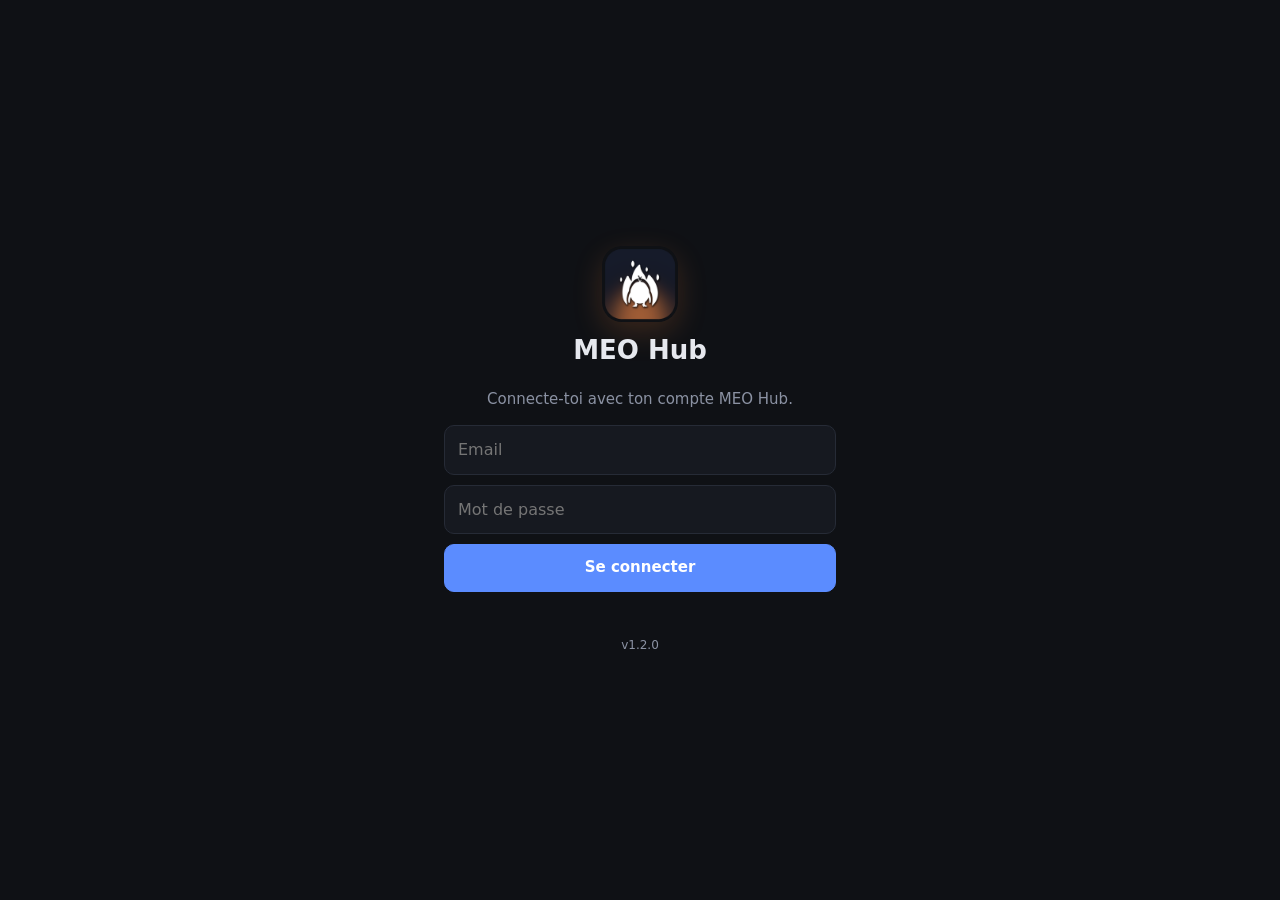
==== meo-hub-mobile/index.html @ 3840ae36 "Add files via upload" ====
<!doctype html>
<html lang="fr">
<head>
  <meta charset="utf-8">
  <meta name="viewport" content="width=device-width, initial-scale=1, viewport-fit=cover">
  <meta name="theme-color" content="#0f1115">
  <meta name="apple-mobile-web-app-capable" content="yes">
  <meta name="mobile-web-app-capable" content="yes">
  <meta name="apple-mobile-web-app-status-bar-style" content="black-translucent">
  <meta name="apple-mobile-web-app-title" content="MEO Hub">
  <meta http-equiv="Content-Security-Policy" content="default-src 'self'; connect-src 'self' https://*.supabase.co wss://*.supabase.co; img-src 'self' data:; style-src 'self' 'unsafe-inline' https://fonts.googleapis.com; font-src https://fonts.gstatic.com">
  <title>MEO Hub</title>
  <link rel="manifest" href="manifest.webmanifest">
  <link rel="icon" href="icon-192.png">
  <link rel="apple-touch-icon" href="apple-touch-icon.png">
  <link rel="preconnect" href="https://fonts.googleapis.com">
  <link rel="stylesheet" href="https://fonts.googleapis.com/css2?family=Bricolage+Grotesque:opsz,wght@12..96,600;12..96,700&display=swap">
  <link rel="stylesheet" href="app.css">
</head>
<body>

<!-- Connexion -->
<section id="s-login" class="screen center hidden">
  <img src="icon-192.png" class="logo" alt="">
  <h1>MEO Hub</h1>
  <p class="muted">Connecte-toi avec ton compte MEO Hub.</p>
  <form id="login-form" class="stack">
    <input name="email" type="email" placeholder="Email" autocomplete="email" required>
    <input name="password" type="password" placeholder="Mot de passe" autocomplete="current-password" required>
    <button class="btn primary" type="submit">Se connecter</button>
    <p class="msg" id="login-msg"></p>
  </form>
  <span class="version-tag" data-version></span>
</section>

<!-- Association -->
<section id="s-pair" class="screen center hidden">
  <img src="icon-192.png" class="logo" alt="">
  <h1>Associe ce téléphone</h1>
  <ol class="steps">
    <li>Sur ton PC, ouvre MEO Hub, puis <b>Compte</b>.</li>
    <li>Active <b>MEO Hub mobile</b> et clique sur <b>Ajouter un téléphone</b>.</li>
    <li>Scanne le QR code avec l'appareil photo de ce téléphone.</li>
  </ol>
  <p class="muted small">Tu as reçu le lien autrement ? Colle-le ici :</p>
  <form id="pair-form" class="stack">
    <input name="link" placeholder="https://…#pair=…" autocomplete="off">
    <button class="btn" type="submit">Associer</button>
  </form>
  <button class="link" id="pair-logout">Se déconnecter</button>
  <span class="version-tag" data-version></span>
</section>

<!-- Application -->
<section id="s-main" class="screen hidden">
  <header class="top">
    <div class="top-line">
      <span class="dot" id="pc-dot"></span>
      <div class="top-title"><strong id="proj-name">MEO Hub</strong><span class="muted small" id="pc-text">Connexion…</span></div>
      <button class="vpill" id="vpill" data-version></button>
    </div>
    <div class="limits" id="limits"></div>
  </header>
  <button class="update-bar hidden" id="update-bar">Nouvelle version de MEO Hub mobile : touche pour mettre à jour</button>
  <div class="waiting hidden" id="waiting"></div>

  <main class="tabs-body">
    <!-- Agents -->
    <div class="tab active" id="t-agents">
      <div id="agents"></div>
      <button class="btn primary wide" id="new-agent">+ Nouvel agent</button>
    </div>

    <!-- Plan -->
    <div class="tab" id="t-plan">
      <div class="seg" id="plan-seg"><button class="on" data-p="tasks">Tâches</button><button data-p="doc">Document</button><button data-p="chat">Assistant</button></div>
      <div class="pview" id="p-tasks"></div>
      <div class="pview hidden md" id="p-doc"></div>
      <div class="pview hidden" id="p-chat">
        <div id="chat-log" class="chat-log"></div>
        <div class="chat-choices" id="chat-choices"></div>
        <form id="chat-form" class="send-row">
          <textarea id="chat-text" rows="1" placeholder="Réponds à l'assistant ou décris ton idée…"></textarea>
          <button class="btn primary" type="submit" id="chat-send">Envoyer</button>
        </form>
        <p class="muted small center-t">L'assistant tourne sur ton PC, avec ton abonnement Claude.</p>
      </div>
    </div>

    <!-- Jeu -->
    <div class="tab" id="t-game">
      <h2 class="sec">Mes jeux</h2>
      <div id="games"></div>
      <h2 class="sec">Demandes programmées <button class="mini" id="sched-add">+ Programmer</button></h2>
      <div id="scheds"></div>
      <h2 class="sec">Versions <button class="mini" id="save-version">Sauvegarder</button></h2>
      <div id="versions"></div>
    </div>

    <!-- Équipe -->
    <div class="tab" id="t-team">
      <div id="team-none" class="empty hidden">Tu n'es dans aucune équipe. Crée-la ou accepte une invitation dans MEO Hub sur ton PC (onglet Équipe).</div>
      <div id="team-yes" class="hidden">
        <h2 class="sec" id="team-name"></h2>
        <div id="team-sync"></div>
        <div id="team-log" class="chat-log team-log"></div>
        <form id="team-form" class="send-row">
          <textarea id="team-text" rows="1" maxlength="2000" placeholder="Écris à l'équipe…"></textarea>
          <button class="btn primary" type="submit">Envoyer</button>
        </form>
        <p class="muted small center-t" id="team-members"></p>
      </div>
    </div>

    <!-- Compte -->
    <div class="tab" id="t-more">
      <div class="card">
        <h3>Compte</h3>
        <p class="muted small" id="me-email"></p>
        <div class="row"><button class="btn" id="logout">Se déconnecter</button><button class="btn" id="unpair">Dissocier ce téléphone</button></div>
      </div>
      <div class="card">
        <h3>Versions</h3>
        <dl class="facts"><div><dt>MEO Hub mobile</dt><dd data-version-plain></dd></div><div><dt>MEO Hub sur le PC</dt><dd id="pc-version">–</dd></div><div><dt>PC</dt><dd id="pc-host">–</dd></div></dl>
        <button class="btn" id="check-update">Rechercher une mise à jour</button>
      </div>
      <div class="card">
        <h3>Installer l'appli</h3>
        <p class="muted small">iPhone / iPad : bouton Partager de Safari, puis « Sur l'écran d'accueil ».<br>Android : menu ⋮ de Chrome, puis « Installer l'application ».</p>
        <p class="muted small">Astuce : pour dicter, utilise le micro de ton clavier.</p>
      </div>
    </div>
  </main>

  <nav class="bottom">
    <button class="nav active" data-tab="agents"><svg viewBox="0 0 24 24"><path d="M4 6l6 6-6 6M12 18h8"/></svg>Agents<span class="badge hidden" id="nav-badge"></span></button>
    <button class="nav" data-tab="plan"><svg viewBox="0 0 24 24"><path d="M9 4H6a2 2 0 0 0-2 2v13a2 2 0 0 0 2 2h12a2 2 0 0 0 2-2V6a2 2 0 0 0-2-2h-3"/><rect x="9" y="2.5" width="6" height="3.5" rx="1"/><path d="M8.5 12l2 2 4-4"/></svg>Plan</button>
    <button class="nav" data-tab="game"><svg viewBox="0 0 24 24"><rect x="3" y="7" width="18" height="12" rx="4"/><path d="M8 11v4M6 13h4M15 12h.01M17 14h.01"/></svg>Jeu</button>
    <button class="nav" data-tab="team"><svg viewBox="0 0 24 24"><circle cx="9" cy="8" r="3.5"/><path d="M2.5 20c1-3.5 3.5-5.5 6.5-5.5s5.5 2 6.5 5.5"/><circle cx="17" cy="9" r="2.8"/><path d="M15.5 14.6c2.6-.2 4.9 1.5 6 4.4"/></svg>Équipe<span class="badge hidden" id="team-badge"></span></button>
    <button class="nav" data-tab="more"><svg viewBox="0 0 24 24"><circle cx="12" cy="8" r="4"/><path d="M4 21c1.5-4 4.5-6 8-6s6.5 2 8 6"/></svg>Compte</button>
  </nav>
</section>

<!-- Détail d'un agent -->
<section id="s-agent" class="sheet hidden">
  <header class="sheet-head">
    <button class="icon" id="agent-back" aria-label="Retour"><svg viewBox="0 0 24 24"><path d="M15 5l-7 7 7 7"/></svg></button>
    <div class="top-title"><strong id="ag-name"></strong><span class="muted small" id="ag-sub"></span></div>
    <span class="chip" id="ag-state"></span>
    <button class="icon" id="ag-menu" aria-label="Actions"><svg viewBox="0 0 24 24"><circle cx="12" cy="5" r="1.2"/><circle cx="12" cy="12" r="1.2"/><circle cx="12" cy="19" r="1.2"/></svg></button>
  </header>
  <div class="ag-mission" id="ag-mission"></div>
  <div class="perm hidden" id="ag-perm">
    <span>L'agent demande une autorisation :</span>
    <div class="row"><button class="btn primary" data-key="1">Autoriser</button><button class="btn" data-key="2">Toujours</button><button class="btn" data-key="esc">Refuser</button></div>
  </div>
  <pre class="screen-lines" id="ag-lines"></pre>
  <div class="ag-input">
    <div class="keys" id="ag-keys">
      <button data-key="enter">Entrée</button><button data-key="1">1</button><button data-key="2">2</button><button data-key="3">3</button>
      <button data-key="up">↑</button><button data-key="down">↓</button><button data-key="esc">Échap</button><button data-key="ctrl-c">Ctrl+C</button>
    </div>
    <form id="ag-form" class="send-row">
      <textarea id="ag-text" rows="1" placeholder="Écris à l'agent…"></textarea>
      <button class="btn primary" type="submit">Envoyer</button>
    </form>
    <p class="muted small hidden" id="ag-locked">Claude ne tourne pas dans ce terminal. Utilise « Relancer » dans le menu ⋯.</p>
  </div>
</section>

<!-- Menu d'actions (feuille du bas) -->
<div id="action-sheet" class="asheet hidden"><div class="asheet-card" id="asheet-card"></div></div>

<!-- Changements d'un agent -->
<section id="s-diff" class="sheet hidden">
  <header class="sheet-head">
    <button class="icon" id="diff-back" aria-label="Retour"><svg viewBox="0 0 24 24"><path d="M15 5l-7 7 7 7"/></svg></button>
    <div class="top-title"><strong>Changements</strong><span class="muted small" id="diff-sum">Calcul sur le PC…</span></div>
  </header>
  <div class="diff-body" id="diff-body"></div>
  <div class="pad"><button class="btn wide danger" id="diff-undo">Annuler ces changements</button></div>
</section>

<!-- Nouvel agent / programmer -->
<section id="s-new" class="sheet hidden">
  <header class="sheet-head">
    <button class="icon" id="new-back" aria-label="Retour"><svg viewBox="0 0 24 24"><path d="M15 5l-7 7 7 7"/></svg></button>
    <div class="top-title"><strong id="new-title">Nouvel agent</strong></div>
  </header>
  <form id="new-form" class="stack pad">
    <label>Rôle<select name="role" id="new-role"></select></label>
    <label>Modèle<select name="model"><option value="opus">Opus</option><option value="sonnet">Sonnet</option><option value="haiku">Haiku</option></select></label>
    <label>Demande<textarea name="prompt" rows="6" placeholder="Ex. : Ajoute un système de quêtes quotidiennes…" required></textarea></label>
    <label id="new-when" class="hidden">Quand<input name="time" type="datetime-local"></label>
    <button class="btn primary" type="submit" id="new-submit">Lancer l'agent sur le PC</button>
  </form>
</section>

<div class="toast" id="toast"></div>

<script src="config.js"></script>
<script src="supabase.js"></script>
<script src="app.js"></script>
</body>
</html>
---- meo-hub-mobile/app.css ----
:root {
  --bg: #0f1115; --panel: #161920; --panel-2: #1c2029; --border: #262b36;
  --text: #e6e8ee; --muted: #8b92a3; --accent: #5b8cff; --flame: #ff8a3d;
  --ok: #3fb97c; --warn: #e0a84a; --danger: #e5604f;
  --display: "Bricolage Grotesque", system-ui, sans-serif;
  --safe-top: env(safe-area-inset-top, 0px); --safe-bottom: env(safe-area-inset-bottom, 0px);
  color-scheme: dark;
}
* { box-sizing: border-box; -webkit-tap-highlight-color: transparent; }
html, body { margin: 0; height: 100%; background: var(--bg); color: var(--text); font: 15px/1.45 system-ui, -apple-system, "Segoe UI", Roboto, sans-serif; overscroll-behavior: none; }
.hidden { display: none !important; }
.muted { color: var(--muted); } .small { font-size: 13px; }
svg { width: 20px; height: 20px; fill: none; stroke: currentColor; stroke-width: 1.8; stroke-linecap: round; stroke-linejoin: round; flex-shrink: 0; }
h1 { font-family: var(--display); font-size: 26px; margin: 10px 0 4px; }
h3 { margin: 0 0 6px; font-size: 15px; }
input, textarea, select { width: 100%; font: inherit; font-size: 16px; color: var(--text); background: var(--panel); border: 1px solid var(--border); border-radius: 10px; padding: 12px 13px; outline: none; }
input:focus, textarea:focus, select:focus { border-color: var(--accent); }
textarea { resize: none; }
label { display: flex; flex-direction: column; gap: 6px; font-size: 13px; color: var(--muted); }
.btn { font: inherit; font-weight: 600; border: 1px solid var(--border); background: var(--panel-2); color: var(--text); border-radius: 10px; padding: 12px 16px; }
.btn:active { transform: scale(.98); }
.btn.primary { background: var(--accent); border-color: var(--accent); color: #fff; }
.btn.wide { width: 100%; margin-top: 12px; }
.link { background: none; border: none; color: var(--muted); font: inherit; margin-top: 18px; }
.stack { display: flex; flex-direction: column; gap: 10px; width: 100%; }
.pad { padding: 16px; }
.row { display: flex; gap: 8px; flex-wrap: wrap; }
.msg { min-height: 1em; margin: 0; font-size: 13px; color: var(--danger); }

.screen { min-height: 100%; }
.screen.center { display: flex; flex-direction: column; align-items: center; justify-content: center; text-align: center; padding: calc(32px + var(--safe-top)) 24px calc(32px + var(--safe-bottom)); max-width: 440px; margin: 0 auto; }
.logo { width: 76px; height: 76px; border-radius: 20px; box-shadow: 0 10px 30px rgba(255,138,61,.18); }
.steps { text-align: left; padding-left: 20px; line-height: 1.7; margin: 14px 0 18px; }

/* En-tête */
#s-main { display: flex; flex-direction: column; height: 100%; }
.top { padding: calc(10px + var(--safe-top)) 16px 10px; background: var(--panel); border-bottom: 1px solid var(--border); }
.top-line { display: flex; align-items: center; gap: 10px; }
.top-title { display: flex; flex-direction: column; min-width: 0; flex: 1; }
.top-title strong { font-family: var(--display); font-size: 18px; white-space: nowrap; overflow: hidden; text-overflow: ellipsis; }
.dot { width: 10px; height: 10px; border-radius: 50%; background: var(--muted); flex-shrink: 0; }
.dot.on { background: var(--ok); box-shadow: 0 0 0 4px rgba(63,185,124,.15); }
.dot.off { background: var(--danger); }
.limits { display: flex; gap: 14px; margin-top: 8px; }
.lim { flex: 1; display: flex; flex-direction: column; gap: 4px; font-size: 12px; color: var(--muted); }
.lim-bar { height: 6px; border-radius: 3px; background: var(--panel-2); overflow: hidden; }
.lim-bar i { display: block; height: 100%; background: var(--accent); }
.lim.warn .lim-bar i { background: var(--warn); } .lim.danger .lim-bar i { background: var(--danger); }
.waiting { margin: 10px 16px 0; padding: 11px 14px; border-radius: 12px; background: rgba(255,138,61,.12); border: 1px solid rgba(255,138,61,.45); color: var(--flame); font-weight: 600; font-size: 14px; }

/* Onglets */
.tabs-body { flex: 1; overflow-y: auto; -webkit-overflow-scrolling: touch; padding: 12px 16px calc(84px + var(--safe-bottom)); }
.tab { display: none; } .tab.active { display: block; }
.bottom { position: fixed; left: 0; right: 0; bottom: 0; display: flex; background: rgba(22,25,32,.96); backdrop-filter: blur(12px); border-top: 1px solid var(--border); padding: 6px 8px calc(6px + var(--safe-bottom)); }
.bottom .nav { flex: 1; position: relative; display: flex; flex-direction: column; align-items: center; gap: 3px; padding: 6px 0; background: none; border: none; color: var(--muted); font: inherit; font-size: 11.5px; }
.bottom .nav.active { color: var(--accent); }
.badge { position: absolute; top: 2px; left: calc(50% + 6px); min-width: 18px; height: 18px; padding: 0 5px; border-radius: 9px; background: var(--flame); color: #1a0f05; font-size: 11px; font-weight: 700; display: grid; place-items: center; }

/* Cartes */
.card { background: var(--panel); border: 1px solid var(--border); border-radius: 14px; padding: 14px; margin-bottom: 10px; }
.agent { display: block; width: 100%; text-align: left; font: inherit; color: inherit; }
.agent:active { background: var(--panel-2); }
.ag-top { display: flex; align-items: center; gap: 8px; margin-bottom: 6px; }
.ag-top strong { flex: 1; font-size: 15.5px; min-width: 0; white-space: nowrap; overflow: hidden; text-overflow: ellipsis; }
.chip { font-size: 11.5px; font-weight: 600; padding: 3px 9px; border-radius: 999px; border: 1px solid var(--border); color: var(--muted); white-space: nowrap; }
.chip.travail { color: var(--accent); border-color: rgba(91,140,255,.45); }
.chip.fini { color: var(--ok); border-color: rgba(63,185,124,.45); }
.chip.question { color: var(--flame); border-color: rgba(255,138,61,.55); background: rgba(255,138,61,.1); }
.chip.pause { color: var(--warn); border-color: rgba(224,168,74,.45); }
.ag-act { font-size: 13.5px; color: var(--text); opacity: .85; margin-bottom: 6px; }
.ag-last { font: 12px/1.4 ui-monospace, Menlo, Consolas, monospace; color: var(--muted); white-space: nowrap; overflow: hidden; text-overflow: ellipsis; }
.progress { display: flex; gap: 3px; margin: 6px 0; }
.progress i { flex: 1; height: 4px; border-radius: 2px; background: var(--panel-2); }
.progress i.fait { background: var(--ok); } .progress i.en_cours { background: var(--accent); }
.empty { text-align: center; color: var(--muted); padding: 40px 10px; line-height: 1.6; }

/* Détail agent */
.sheet { position: fixed; inset: 0; z-index: 20; background: var(--bg); display: flex; flex-direction: column; }
.sheet-head { display: flex; align-items: center; gap: 10px; padding: calc(10px + var(--safe-top)) 12px 10px; background: var(--panel); border-bottom: 1px solid var(--border); }
.icon { background: none; border: none; color: var(--text); padding: 6px; display: grid; place-items: center; }
.ag-mission { padding: 10px 14px 0; font-size: 13.5px; }
.ag-mission:empty { display: none; }
.ag-mission ol { margin: 6px 0 0; padding-left: 20px; color: var(--muted); }
.ag-mission li.fait { color: var(--ok); } .ag-mission li.en_cours { color: var(--text); font-weight: 600; }
.screen-lines { flex: 1; margin: 10px 10px 0; padding: 10px; overflow: auto; background: #0b0d11; border: 1px solid var(--border); border-radius: 10px; font: 11px/1.45 ui-monospace, Menlo, Consolas, monospace; color: #cfd3dc; white-space: pre-wrap; word-break: break-all; overflow-x: hidden; -webkit-overflow-scrolling: touch; }
.ag-input { padding: 10px 10px calc(10px + var(--safe-bottom)); }
.keys { display: flex; gap: 6px; overflow-x: auto; padding-bottom: 8px; }
.keys button { flex-shrink: 0; font: inherit; font-size: 13px; padding: 8px 12px; border-radius: 8px; border: 1px solid var(--border); background: var(--panel-2); color: var(--text); }
.keys button:active { background: var(--accent); }
.send-row { display: flex; gap: 8px; align-items: flex-end; }
.send-row textarea { max-height: 140px; }
.send-row .btn { flex-shrink: 0; }

/* Plan */
.plan-head { display: flex; align-items: center; gap: 10px; margin-bottom: 10px; }
.plan-head .lim-bar { flex: 1; } .plan-head .lim-bar i { background: var(--ok); }
.task { display: flex; align-items: center; gap: 10px; padding: 12px 14px; }
.task-text { flex: 1; min-width: 0; display: flex; flex-direction: column; font-size: 14px; }
.task-text span { color: var(--muted); font-size: 12.5px; }
.task.done .task-text { opacity: .5; } .task.done strong { text-decoration: line-through; }
.task .check { width: 22px; height: 22px; border-radius: 6px; border: 2px solid var(--border); flex-shrink: 0; display: grid; place-items: center; }
.task.done .check { background: var(--ok); border-color: var(--ok); }
.task .btn { padding: 8px 12px; font-size: 13px; }

.toast { position: fixed; left: 50%; bottom: calc(90px + var(--safe-bottom)); transform: translateX(-50%) translateY(20px); opacity: 0; pointer-events: none; background: var(--panel-2); border: 1px solid var(--border); padding: 10px 16px; border-radius: 999px; font-size: 13.5px; transition: .25s; z-index: 50; max-width: calc(100% - 32px); text-align: center; }
.toast.show { opacity: 1; transform: translateX(-50%) translateY(0); }

.keys { scrollbar-width: none; } .keys::-webkit-scrollbar { display: none; }
.screen-lines::-webkit-scrollbar { width: 4px; } .screen-lines::-webkit-scrollbar-thumb { background: var(--border); border-radius: 2px; }

.ag-subs { display: flex; flex-direction: column; gap: 3px; margin: 6px 0; font-size: 12.5px; }
.ag-subs span { color: var(--accent); white-space: nowrap; overflow: hidden; text-overflow: ellipsis; }
.ag-subs span.done { color: var(--muted); }

/* ===== v1.1 ===== */
.vpill { flex-shrink: 0; font: inherit; font-size: 11.5px; padding: 4px 9px; border-radius: 999px; border: 1px solid var(--border); background: var(--panel-2); color: var(--muted); }
.version-tag { margin-top: 22px; font-size: 12px; color: var(--muted); }
.update-bar { display: block; width: calc(100% - 32px); margin: 10px 16px 0; padding: 11px 14px; border-radius: 12px; border: 1px solid rgba(91,140,255,.5); background: rgba(91,140,255,.12); color: var(--accent); font: inherit; font-weight: 600; font-size: 14px; text-align: left; }
.btn.danger { border-color: rgba(229,96,79,.5); color: var(--danger); background: transparent; }
.center-t { text-align: center; margin: 8px 0 0; }
.note { margin: 10px; padding: 10px 12px; border-radius: 10px; background: rgba(224,168,74,.1); border: 1px solid rgba(224,168,74,.35); font-size: 13px; }

h2.sec { display: flex; align-items: center; justify-content: space-between; font-size: 13px; text-transform: uppercase; letter-spacing: .05em; color: var(--muted); margin: 18px 2px 8px; }
h2.sec:first-child { margin-top: 4px; }
.mini { font: inherit; font-size: 12.5px; text-transform: none; letter-spacing: 0; padding: 6px 10px; border-radius: 8px; border: 1px solid var(--border); background: var(--panel-2); color: var(--text); }
.row-card { display: flex; align-items: center; gap: 10px; padding: 12px 14px; }
.row-card.current { border-color: rgba(63,185,124,.45); }
.small-card { padding: 9px 12px; margin-bottom: 6px; }
.facts { margin: 0 0 12px; display: grid; gap: 6px; }
.facts div { display: flex; justify-content: space-between; font-size: 13.5px; }
.facts dt { color: var(--muted); } .facts dd { margin: 0; font-weight: 600; }

/* Plan */
.seg { display: flex; gap: 4px; padding: 4px; background: var(--panel); border: 1px solid var(--border); border-radius: 12px; margin-bottom: 12px; }
.seg button { flex: 1; font: inherit; font-size: 13.5px; font-weight: 600; padding: 9px 0; border: none; border-radius: 9px; background: none; color: var(--muted); }
.seg button.on { background: var(--panel-2); color: var(--text); }
.task .check { background: none; color: #06140c; font-weight: 700; }
.md { background: var(--panel); border: 1px solid var(--border); border-radius: 14px; padding: 4px 16px 14px; font-size: 14px; line-height: 1.55; }
.md h2 { font-family: var(--display); font-size: 20px; margin: 12px 0 4px; }
.md h3 { font-size: 12px; text-transform: uppercase; letter-spacing: .06em; color: var(--muted); margin: 16px 0 6px; }
.md p { margin: 0 0 6px; } .md ul, .md ol { margin: 0 0 6px; padding-left: 20px; }
.md .tasks-md li.done { text-decoration: line-through; color: var(--muted); }
.chat-log { display: flex; flex-direction: column; gap: 8px; max-height: calc(100vh - 340px); min-height: 200px; overflow-y: auto; padding: 4px 0 8px; }
.bub { max-width: 88%; padding: 10px 13px; border-radius: 16px; font-size: 14.5px; line-height: 1.5; }
.bub p { margin: 0 0 5px; } .bub p:last-child { margin: 0; } .bub ul, .bub ol { margin: 4px 0; padding-left: 18px; }
.bub.user { align-self: flex-end; background: var(--accent); color: #fff; border-bottom-right-radius: 5px; }
.bub.assistant { align-self: flex-start; background: var(--panel); border: 1px solid var(--border); border-bottom-left-radius: 5px; }
.bub.error { align-self: stretch; max-width: none; background: rgba(229,96,79,.1); border: 1px solid rgba(229,96,79,.4); font-size: 13px; }
.bub .tool { margin-top: 6px; font-size: 12px; color: var(--flame); }
.typing { display: inline-flex; gap: 4px; padding: 4px 0; }
.typing i { width: 6px; height: 6px; border-radius: 50%; background: var(--muted); animation: blink .9s infinite alternate; }
.typing i:nth-child(2) { animation-delay: .2s; } .typing i:nth-child(3) { animation-delay: .4s; }
@keyframes blink { from { opacity: .25; } to { opacity: 1; } }
.chat-choices { display: flex; flex-wrap: wrap; gap: 6px; margin: 4px 0 10px; }
.pill-btn { font: inherit; font-size: 13.5px; padding: 8px 13px; border-radius: 999px; border: 1px solid var(--border); background: var(--panel-2); color: var(--text); text-align: left; }

/* Agent : autorisation, menu, changements */
.perm { margin: 10px 10px 0; padding: 12px; border-radius: 12px; background: rgba(255,138,61,.1); border: 1px solid rgba(255,138,61,.45); font-size: 13.5px; display: flex; flex-direction: column; gap: 10px; }
.perm .row .btn { flex: 1; padding: 10px 0; }
.asheet { position: fixed; inset: 0; z-index: 40; background: rgba(0,0,0,.5); display: flex; align-items: flex-end; }
.asheet-card { width: 100%; background: var(--panel); border-radius: 18px 18px 0 0; padding: 8px 10px calc(10px + var(--safe-bottom)); max-height: 80vh; overflow-y: auto; }
.asheet-title { text-align: center; font-size: 13px; color: var(--muted); padding: 10px 0 8px; }
.asheet-item { display: flex; flex-direction: column; align-items: flex-start; width: 100%; padding: 13px 14px; border: none; border-radius: 10px; background: none; color: var(--text); font: inherit; font-size: 15.5px; text-align: left; }
.asheet-item span { font-size: 12.5px; color: var(--muted); }
.asheet-item:active { background: var(--panel-2); }
.asheet-item.danger { color: var(--danger); }
.asheet-item.cancel { justify-content: center; align-items: center; font-weight: 600; margin-top: 6px; background: var(--panel-2); }
.diff-body { flex: 1; overflow-y: auto; padding: 10px; }
.dfile { border: 1px solid var(--border); border-radius: 10px; margin-bottom: 8px; overflow: hidden; }
.dfile summary { display: flex; align-items: center; gap: 8px; padding: 10px 12px; background: var(--panel); list-style: none; font-size: 13px; }
.dfile .sp { flex: 1; }
.dstat { font-size: 11px; padding: 1px 7px; border-radius: 999px; border: 1px solid var(--border); color: var(--muted); }
.d-add { color: var(--ok); font-weight: 700; font-size: 12px; } .d-del { color: var(--danger); font-weight: 700; font-size: 12px; }
.dlines { font: 11px/1.45 ui-monospace, Menlo, Consolas, monospace; background: #0b0d11; }
.dl { padding: 0 8px; white-space: pre-wrap; word-break: break-all; color: #aeb4c0; }
.dl.add { background: rgba(63,185,124,.14); color: #c9f0da; } .dl.del { background: rgba(229,96,79,.14); color: #f5cdc7; }
.dsep { text-align: center; color: var(--muted); font-size: 11px; }
textarea { scrollbar-width: none; } textarea::-webkit-scrollbar { display: none; }
.md em { color: var(--muted); }
.team-log { max-height: calc(100vh - 330px); min-height: 200px; overflow-y: auto; }
.bub .who { display: block; font-size: 11px; opacity: .7; margin-bottom: 2px; }
.warn-t { color: #ffb27a; font-size: 12px; }
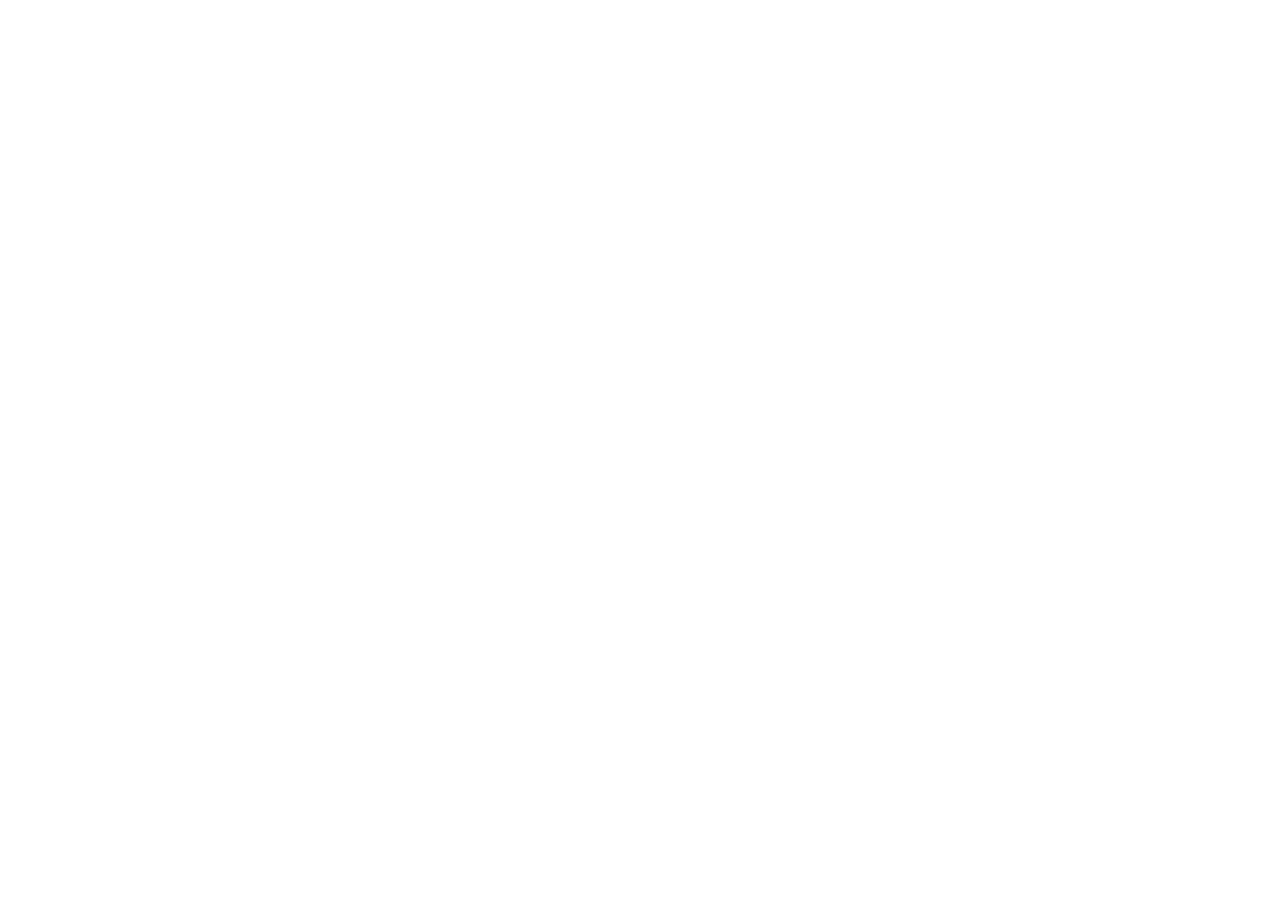
==== commit ae4be06a: "Add files via upload" ====
--- a/meo-hub-mobile/index.html
+++ b/meo-hub-mobile/index.html
@@ -1,205 +1,10 @@
 <!doctype html>
-<html lang="fr">
-<head>
-  <meta charset="utf-8">
-  <meta name="viewport" content="width=device-width, initial-scale=1, viewport-fit=cover">
-  <meta name="theme-color" content="#0f1115">
-  <meta name="apple-mobile-web-app-capable" content="yes">
-  <meta name="mobile-web-app-capable" content="yes">
-  <meta name="apple-mobile-web-app-status-bar-style" content="black-translucent">
-  <meta name="apple-mobile-web-app-title" content="MEO Hub">
-  <meta http-equiv="Content-Security-Policy" content="default-src 'self'; connect-src 'self' https://*.supabase.co wss://*.supabase.co; img-src 'self' data:; style-src 'self' 'unsafe-inline' https://fonts.googleapis.com; font-src https://fonts.gstatic.com">
-  <title>MEO Hub</title>
-  <link rel="manifest" href="manifest.webmanifest">
-  <link rel="icon" href="icon-192.png">
-  <link rel="apple-touch-icon" href="apple-touch-icon.png">
-  <link rel="preconnect" href="https://fonts.googleapis.com">
-  <link rel="stylesheet" href="https://fonts.googleapis.com/css2?family=Bricolage+Grotesque:opsz,wght@12..96,600;12..96,700&display=swap">
-  <link rel="stylesheet" href="app.css">
-</head>
-<body>
-
-<!-- Connexion -->
-<section id="s-login" class="screen center hidden">
-  <img src="icon-192.png" class="logo" alt="">
-  <h1>MEO Hub</h1>
-  <p class="muted">Connecte-toi avec ton compte MEO Hub.</p>
-  <form id="login-form" class="stack">
-    <input name="email" type="email" placeholder="Email" autocomplete="email" required>
-    <input name="password" type="password" placeholder="Mot de passe" autocomplete="current-password" required>
-    <button class="btn primary" type="submit">Se connecter</button>
-    <p class="msg" id="login-msg"></p>
-  </form>
-  <span class="version-tag" data-version></span>
-</section>
-
-<!-- Association -->
-<section id="s-pair" class="screen center hidden">
-  <img src="icon-192.png" class="logo" alt="">
-  <h1>Associe ce téléphone</h1>
-  <ol class="steps">
-    <li>Sur ton PC, ouvre MEO Hub, puis <b>Compte</b>.</li>
-    <li>Active <b>MEO Hub mobile</b> et clique sur <b>Ajouter un téléphone</b>.</li>
-    <li>Scanne le QR code avec l'appareil photo de ce téléphone.</li>
-  </ol>
-  <p class="muted small">Tu as reçu le lien autrement ? Colle-le ici :</p>
-  <form id="pair-form" class="stack">
-    <input name="link" placeholder="https://…#pair=…" autocomplete="off">
-    <button class="btn" type="submit">Associer</button>
-  </form>
-  <button class="link" id="pair-logout">Se déconnecter</button>
-  <span class="version-tag" data-version></span>
-</section>
-
-<!-- Application -->
-<section id="s-main" class="screen hidden">
-  <header class="top">
-    <div class="top-line">
-      <span class="dot" id="pc-dot"></span>
-      <div class="top-title"><strong id="proj-name">MEO Hub</strong><span class="muted small" id="pc-text">Connexion…</span></div>
-      <button class="vpill" id="vpill" data-version></button>
-    </div>
-    <div class="limits" id="limits"></div>
-  </header>
-  <button class="update-bar hidden" id="update-bar">Nouvelle version de MEO Hub mobile : touche pour mettre à jour</button>
-  <div class="waiting hidden" id="waiting"></div>
-
-  <main class="tabs-body">
-    <!-- Agents -->
-    <div class="tab active" id="t-agents">
-      <div id="agents"></div>
-      <button class="btn primary wide" id="new-agent">+ Nouvel agent</button>
-    </div>
-
-    <!-- Plan -->
-    <div class="tab" id="t-plan">
-      <div class="seg" id="plan-seg"><button class="on" data-p="tasks">Tâches</button><button data-p="doc">Document</button><button data-p="chat">Assistant</button></div>
-      <div class="pview" id="p-tasks"></div>
-      <div class="pview hidden md" id="p-doc"></div>
-      <div class="pview hidden" id="p-chat">
-        <div id="chat-log" class="chat-log"></div>
-        <div class="chat-choices" id="chat-choices"></div>
-        <form id="chat-form" class="send-row">
-          <textarea id="chat-text" rows="1" placeholder="Réponds à l'assistant ou décris ton idée…"></textarea>
-          <button class="btn primary" type="submit" id="chat-send">Envoyer</button>
-        </form>
-        <p class="muted small center-t">L'assistant tourne sur ton PC, avec ton abonnement Claude.</p>
-      </div>
-    </div>
-
-    <!-- Jeu -->
-    <div class="tab" id="t-game">
-      <h2 class="sec">Mes jeux</h2>
-      <div id="games"></div>
-      <h2 class="sec">Demandes programmées <button class="mini" id="sched-add">+ Programmer</button></h2>
-      <div id="scheds"></div>
-      <h2 class="sec">Versions <button class="mini" id="save-version">Sauvegarder</button></h2>
-      <div id="versions"></div>
-    </div>
-
-    <!-- Équipe -->
-    <div class="tab" id="t-team">
-      <div id="team-none" class="empty hidden">Tu n'es dans aucune équipe. Crée-la ou accepte une invitation dans MEO Hub sur ton PC (onglet Équipe).</div>
-      <div id="team-yes" class="hidden">
-        <h2 class="sec" id="team-name"></h2>
-        <div id="team-sync"></div>
-        <div id="team-log" class="chat-log team-log"></div>
-        <form id="team-form" class="send-row">
-          <textarea id="team-text" rows="1" maxlength="2000" placeholder="Écris à l'équipe…"></textarea>
-          <button class="btn primary" type="submit">Envoyer</button>
-        </form>
-        <p class="muted small center-t" id="team-members"></p>
-      </div>
-    </div>
-
-    <!-- Compte -->
-    <div class="tab" id="t-more">
-      <div class="card">
-        <h3>Compte</h3>
-        <p class="muted small" id="me-email"></p>
-        <div class="row"><button class="btn" id="logout">Se déconnecter</button><button class="btn" id="unpair">Dissocier ce téléphone</button></div>
-      </div>
-      <div class="card">
-        <h3>Versions</h3>
-        <dl class="facts"><div><dt>MEO Hub mobile</dt><dd data-version-plain></dd></div><div><dt>MEO Hub sur le PC</dt><dd id="pc-version">–</dd></div><div><dt>PC</dt><dd id="pc-host">–</dd></div></dl>
-        <button class="btn" id="check-update">Rechercher une mise à jour</button>
-      </div>
-      <div class="card">
-        <h3>Installer l'appli</h3>
-        <p class="muted small">iPhone / iPad : bouton Partager de Safari, puis « Sur l'écran d'accueil ».<br>Android : menu ⋮ de Chrome, puis « Installer l'application ».</p>
-        <p class="muted small">Astuce : pour dicter, utilise le micro de ton clavier.</p>
-      </div>
-    </div>
-  </main>
-
-  <nav class="bottom">
-    <button class="nav active" data-tab="agents"><svg viewBox="0 0 24 24"><path d="M4 6l6 6-6 6M12 18h8"/></svg>Agents<span class="badge hidden" id="nav-badge"></span></button>
-    <button class="nav" data-tab="plan"><svg viewBox="0 0 24 24"><path d="M9 4H6a2 2 0 0 0-2 2v13a2 2 0 0 0 2 2h12a2 2 0 0 0 2-2V6a2 2 0 0 0-2-2h-3"/><rect x="9" y="2.5" width="6" height="3.5" rx="1"/><path d="M8.5 12l2 2 4-4"/></svg>Plan</button>
-    <button class="nav" data-tab="game"><svg viewBox="0 0 24 24"><rect x="3" y="7" width="18" height="12" rx="4"/><path d="M8 11v4M6 13h4M15 12h.01M17 14h.01"/></svg>Jeu</button>
-    <button class="nav" data-tab="team"><svg viewBox="0 0 24 24"><circle cx="9" cy="8" r="3.5"/><path d="M2.5 20c1-3.5 3.5-5.5 6.5-5.5s5.5 2 6.5 5.5"/><circle cx="17" cy="9" r="2.8"/><path d="M15.5 14.6c2.6-.2 4.9 1.5 6 4.4"/></svg>Équipe<span class="badge hidden" id="team-badge"></span></button>
-    <button class="nav" data-tab="more"><svg viewBox="0 0 24 24"><circle cx="12" cy="8" r="4"/><path d="M4 21c1.5-4 4.5-6 8-6s6.5 2 8 6"/></svg>Compte</button>
-  </nav>
-</section>
-
-<!-- Détail d'un agent -->
-<section id="s-agent" class="sheet hidden">
-  <header class="sheet-head">
-    <button class="icon" id="agent-back" aria-label="Retour"><svg viewBox="0 0 24 24"><path d="M15 5l-7 7 7 7"/></svg></button>
-    <div class="top-title"><strong id="ag-name"></strong><span class="muted small" id="ag-sub"></span></div>
-    <span class="chip" id="ag-state"></span>
-    <button class="icon" id="ag-menu" aria-label="Actions"><svg viewBox="0 0 24 24"><circle cx="12" cy="5" r="1.2"/><circle cx="12" cy="12" r="1.2"/><circle cx="12" cy="19" r="1.2"/></svg></button>
-  </header>
-  <div class="ag-mission" id="ag-mission"></div>
-  <div class="perm hidden" id="ag-perm">
-    <span>L'agent demande une autorisation :</span>
-    <div class="row"><button class="btn primary" data-key="1">Autoriser</button><button class="btn" data-key="2">Toujours</button><button class="btn" data-key="esc">Refuser</button></div>
-  </div>
-  <pre class="screen-lines" id="ag-lines"></pre>
-  <div class="ag-input">
-    <div class="keys" id="ag-keys">
-      <button data-key="enter">Entrée</button><button data-key="1">1</button><button data-key="2">2</button><button data-key="3">3</button>
-      <button data-key="up">↑</button><button data-key="down">↓</button><button data-key="esc">Échap</button><button data-key="ctrl-c">Ctrl+C</button>
-    </div>
-    <form id="ag-form" class="send-row">
-      <textarea id="ag-text" rows="1" placeholder="Écris à l'agent…"></textarea>
-      <button class="btn primary" type="submit">Envoyer</button>
-    </form>
-    <p class="muted small hidden" id="ag-locked">Claude ne tourne pas dans ce terminal. Utilise « Relancer » dans le menu ⋯.</p>
-  </div>
-</section>
-
-<!-- Menu d'actions (feuille du bas) -->
-<div id="action-sheet" class="asheet hidden"><div class="asheet-card" id="asheet-card"></div></div>
-
-<!-- Changements d'un agent -->
-<section id="s-diff" class="sheet hidden">
-  <header class="sheet-head">
-    <button class="icon" id="diff-back" aria-label="Retour"><svg viewBox="0 0 24 24"><path d="M15 5l-7 7 7 7"/></svg></button>
-    <div class="top-title"><strong>Changements</strong><span class="muted small" id="diff-sum">Calcul sur le PC…</span></div>
-  </header>
-  <div class="diff-body" id="diff-body"></div>
-  <div class="pad"><button class="btn wide danger" id="diff-undo">Annuler ces changements</button></div>
-</section>
-
-<!-- Nouvel agent / programmer -->
-<section id="s-new" class="sheet hidden">
-  <header class="sheet-head">
-    <button class="icon" id="new-back" aria-label="Retour"><svg viewBox="0 0 24 24"><path d="M15 5l-7 7 7 7"/></svg></button>
-    <div class="top-title"><strong id="new-title">Nouvel agent</strong></div>
-  </header>
-  <form id="new-form" class="stack pad">
-    <label>Rôle<select name="role" id="new-role"></select></label>
-    <label>Modèle<select name="model"><option value="opus">Opus</option><option value="sonnet">Sonnet</option><option value="haiku">Haiku</option></select></label>
-    <label>Demande<textarea name="prompt" rows="6" placeholder="Ex. : Ajoute un système de quêtes quotidiennes…" required></textarea></label>
-    <label id="new-when" class="hidden">Quand<input name="time" type="datetime-local"></label>
-    <button class="btn primary" type="submit" id="new-submit">Lancer l'agent sur le PC</button>
-  </form>
-</section>
-
-<div class="toast" id="toast"></div>
-
-<script src="config.js"></script>
-<script src="supabase.js"></script>
-<script src="app.js"></script>
-</body>
-</html>
+<html lang="fr"><head><meta charset="utf-8"><meta name="viewport" content="width=device-width,initial-scale=1">
+<title>Cubit mobile a déménagé</title>
+<script>
+  // Cubit mobile est maintenant sur usecubit.org/app/ (le lien d'association #pair=… est gardé)
+  if ('serviceWorker' in navigator) navigator.serviceWorker.getRegistrations().then((rs) => rs.forEach((r) => r.unregister())).catch(() => {});
+  location.replace('https://usecubit.org/app/' + location.hash);
+</script>
+<style>body{margin:0;min-height:100vh;display:grid;place-items:center;background:#0b0d14;color:#eef0f5;font:16px system-ui;text-align:center;padding:24px}a{color:#ff8a3c}</style>
+</head><body><p>Cubit mobile a déménagé.<br><a href="https://usecubit.org/app/">Ouvrir Cubit mobile</a></p></body></html>
